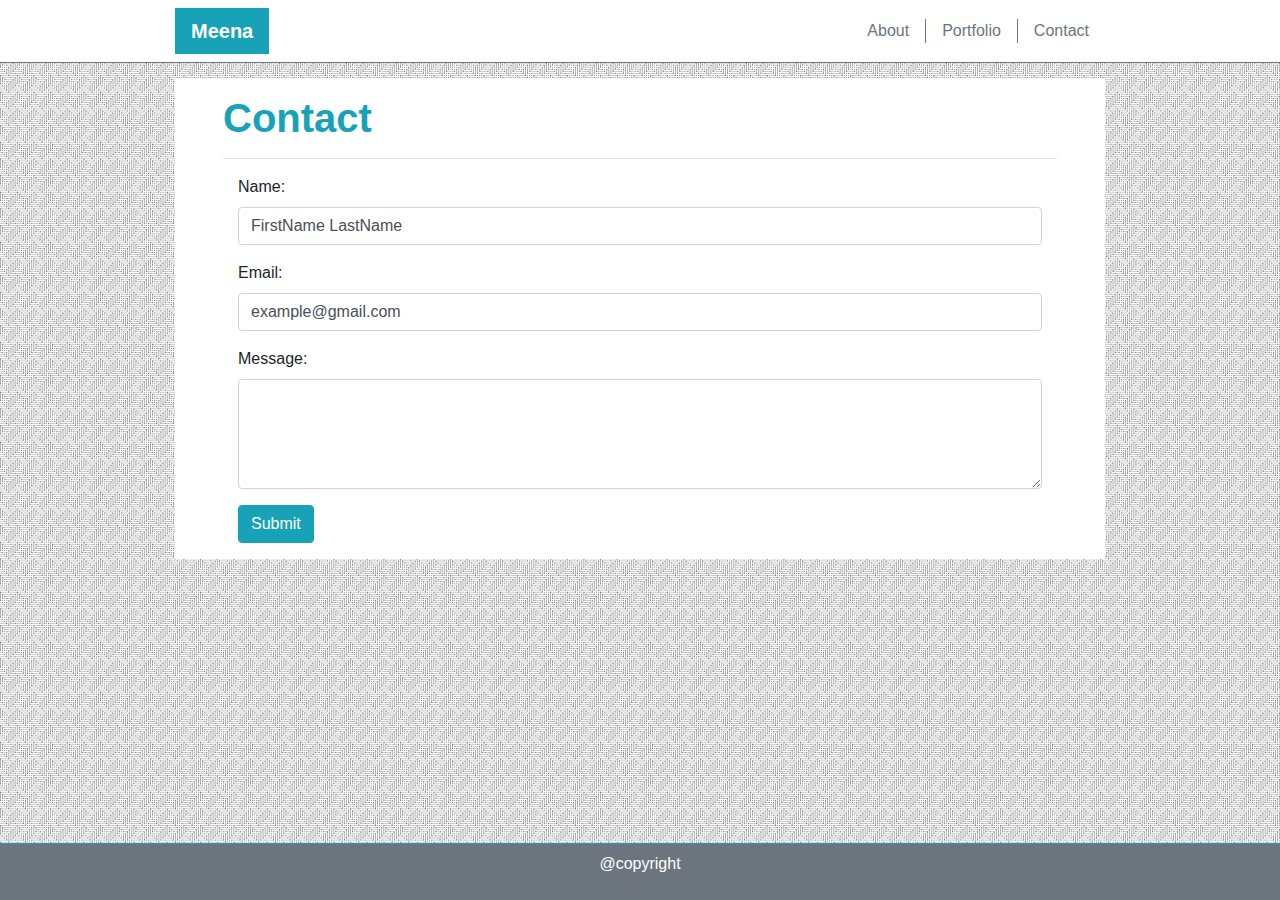
==== contact.html @ 79746aa3 "Update" ====
<!DOCTYPE html>
<html lang="en-us">

<head>
    <meta charset="UTF-8">
    <title>Contact</title>
    <link rel="stylesheet" href="https://stackpath.bootstrapcdn.com/bootstrap/4.3.1/css/bootstrap.min.css"
        integrity="sha384-ggOyR0iXCbMQv3Xipma34MD+dH/1fQ784/j6cY/iJTQUOhcWr7x9JvoRxT2MZw1T" crossorigin="anonymous">
</head>

<body background="assets/images/bg.png">
    <header
        class="navbar navbar-light bg-white mw-100 border border-secondary border-top-0 border-right-0 border-left-0"">
        <div class=" container" style="width: 960px">
        <a class="navbar-brand font-weight-bold bg-info text-white px-3 py-2" href="index.html">Meena</a>
        <nav class="navbar navbar-light bg-white mw-100">
            <a href="index.html" class="text-secondary">About</a>
            <a href="portfolio.html"
                class="text-secondary pl-3 ml-3 border border-secondary border-top-0 border-right-0 border-bottom-0">Portfolio</a>
            <a href="contact.html"
                class="text-secondary pl-3 ml-3 border border-secondary border-top-0 border-right-0 border-bottom-0">Contact</a>
        </nav>
        </div>
    </header>
    <div class="container" style="width: 960px">
        <section class="position-relative bg-white px-5 py-3" style="top: 15px">
            <h1 class="text-info font-weight-bold">Contact</h1>
            <hr>
            <form>
                <div class="container">
                    <div class="row">
                        <div class="col-md-12">
                            <div class="form-group">
                                <label>Name:</label> <br>
                                <input class="form-control" type="text" name="Name" value="FirstName LastName">
                            </div>
                        </div>
                    </div>
                    <div class="row">
                        <div class="col-md-12">
                            <div class="form-group">
                                <label>Email:</label><br>
                                <input class="form-control" type="text" name="Email" value="example@gmail.com">
                            </div>
                        </div>
                    </div>
                    <div class="row">
                        <div class="col-md-12">
                            <div class="form-group">
                                <label>Message:</label><br>
                                <textarea class="form-control" rows="4" cols="100"></textarea>
                            </div>
                        </div>
                    </div>
                    <div class="row">
                        <div class="col-md-12">
                            <input type="submit" class="btn btn-info" value="Submit">
                        </div>
                    </div>
            </form>
    </div>
    </section>
    </div>
    <footer
        class="page-footer bg-secondary text-white fixed-bottom border border-info border-left-0 border-bottom-0 border-right-0">
        <p class="footer-copyright text-center py-2">@copyright</p>
    </footer>
</body>

</html>
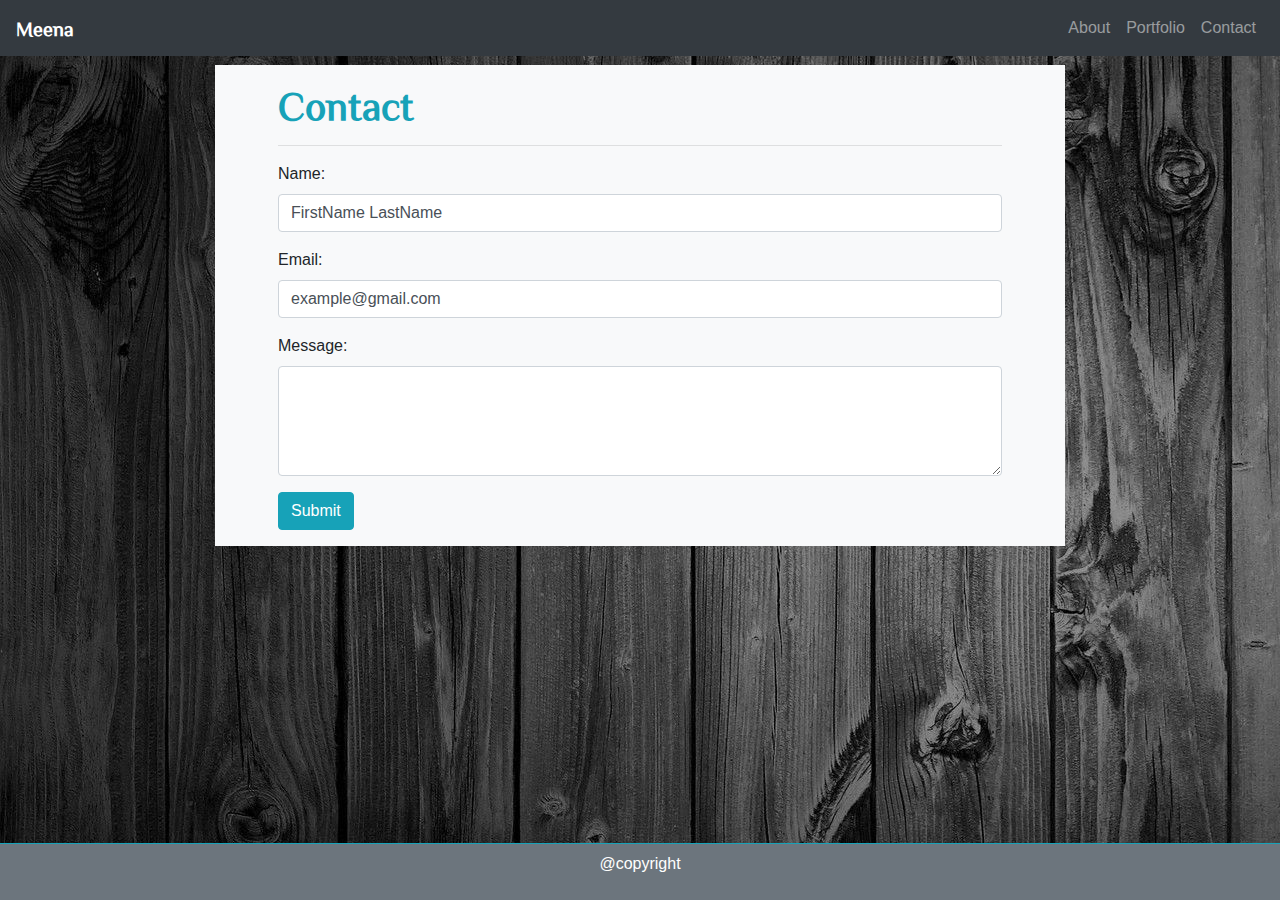
==== commit 7a684cd1: "Update" ====
--- a/contact.html
+++ b/contact.html
@@ -3,68 +3,70 @@
 
 <head>
     <meta charset="UTF-8">
+    <meta name="viewport" content="width=device-width">
     <title>Contact</title>
+    <link href="https://fonts.googleapis.com/css?family=ZCOOL+XiaoWei" rel="stylesheet">
     <link rel="stylesheet" href="https://stackpath.bootstrapcdn.com/bootstrap/4.3.1/css/bootstrap.min.css"
         integrity="sha384-ggOyR0iXCbMQv3Xipma34MD+dH/1fQ784/j6cY/iJTQUOhcWr7x9JvoRxT2MZw1T" crossorigin="anonymous">
+    <link rel="stylesheet" type="text/css" href="assets/css/style.css">
 </head>
 
-<body background="assets/images/bg.png">
-    <header
-        class="navbar navbar-light bg-white mw-100 border border-secondary border-top-0 border-right-0 border-left-0"">
-        <div class=" container" style="width: 960px">
-        <a class="navbar-brand font-weight-bold bg-info text-white px-3 py-2" href="index.html">Meena</a>
-        <nav class="navbar navbar-light bg-white mw-100">
-            <a href="index.html" class="text-secondary">About</a>
-            <a href="portfolio.html"
-                class="text-secondary pl-3 ml-3 border border-secondary border-top-0 border-right-0 border-bottom-0">Portfolio</a>
-            <a href="contact.html"
-                class="text-secondary pl-3 ml-3 border border-secondary border-top-0 border-right-0 border-bottom-0">Contact</a>
-        </nav>
+<body background="assets/images/bgimg.jpg">
+    <nav class="navbar fixed-top navbar-expand-md bg-dark navbar-dark">
+        <a class="navbar-brand brand font-weight-bold" href="index.html">Meena</a>
+
+        <button class="navbar-toggler" type="button" data-toggle="collapse" data-target="#collapsibleNavbar">
+            <span class="navbar-toggler-icon"></span>
+        </button>
+
+        <div class="collapse navbar-collapse" id="collapsibleNavbar">
+            <ul class="navbar-nav ml-auto">
+                <li class="nav-item">
+                    <a class="nav-link" href="index.html">About</a>
+                </li>
+                <li class="nav-item">
+                    <a class="nav-link" href="portfolio.html">Portfolio</a>
+                </li>
+                <li class="nav-item">
+                    <a class="nav-link" href="contact.html">Contact</a>
+                </li>
+            </ul>
         </div>
-    </header>
-    <div class="container" style="width: 960px">
-        <section class="position-relative bg-white px-5 py-3" style="top: 15px">
+    </nav>
+    <div id="mainCont" class="container bg-light">
+        <section class="position-relative px-5 py-3">
             <h1 class="text-info font-weight-bold">Contact</h1>
             <hr>
             <form>
-                <div class="container">
-                    <div class="row">
-                        <div class="col-md-12">
-                            <div class="form-group">
-                                <label>Name:</label> <br>
-                                <input class="form-control" type="text" name="Name" value="FirstName LastName">
-                            </div>
-                        </div>
-                    </div>
-                    <div class="row">
-                        <div class="col-md-12">
-                            <div class="form-group">
-                                <label>Email:</label><br>
-                                <input class="form-control" type="text" name="Email" value="example@gmail.com">
-                            </div>
-                        </div>
-                    </div>
-                    <div class="row">
-                        <div class="col-md-12">
-                            <div class="form-group">
-                                <label>Message:</label><br>
-                                <textarea class="form-control" rows="4" cols="100"></textarea>
-                            </div>
-                        </div>
-                    </div>
-                    <div class="row">
-                        <div class="col-md-12">
-                            <input type="submit" class="btn btn-info" value="Submit">
-                        </div>
-                    </div>
+                <div class="form-group">
+                    <label>Name:</label> <br>
+                    <input class="form-control" type="text" name="Name" value="FirstName LastName">
+                </div>
+                <div class="form-group">
+                    <label>Email:</label><br>
+                    <input class="form-control" type="text" name="Email" value="example@gmail.com">
+                </div>
+                <div class="form-group">
+                    <label>Message:</label><br>
+                    <textarea class="form-control" rows="4" cols="100"></textarea>
+                </div>
+                <input type="submit" class="btn btn-info" value="Submit">
             </form>
-    </div>
-    </section>
+        </section>
     </div>
     <footer
         class="page-footer bg-secondary text-white fixed-bottom border border-info border-left-0 border-bottom-0 border-right-0">
         <p class="footer-copyright text-center py-2">@copyright</p>
     </footer>
+    <script src="https://code.jquery.com/jquery-3.3.1.slim.min.js"
+        integrity="sha384-q8i/X+965DzO0rT7abK41JStQIAqVgRVzpbzo5smXKp4YfRvH+8abtTE1Pi6jizo"
+        crossorigin="anonymous"></script>
+    <script src="https://cdnjs.cloudflare.com/ajax/libs/popper.js/1.14.7/umd/popper.min.js"
+        integrity="sha384-UO2eT0CpHqdSJQ6hJty5KVphtPhzWj9WO1clHTMGa3JDZwrnQq4sF86dIHNDz0W1"
+        crossorigin="anonymous"></script>
+    <script src="https://stackpath.bootstrapcdn.com/bootstrap/4.3.1/js/bootstrap.min.js"
+        integrity="sha384-JjSmVgyd0p3pXB1rRibZUAYoIIy6OrQ6VrjIEaFf/nJGzIxFDsf4x0xIM+B07jRM"
+        crossorigin="anonymous"></script>
 </body>
 
 </html>--- a/assets/css/style.css
+++ b/assets/css/style.css
@@ -0,0 +1,10 @@
+h1, .brand {
+    font-family: 'ZCOOL XiaoWei', serif;
+}
+.container {
+    width: 850px;
+}
+#mainCont {
+    position: relative;
+    top: 65px;
+}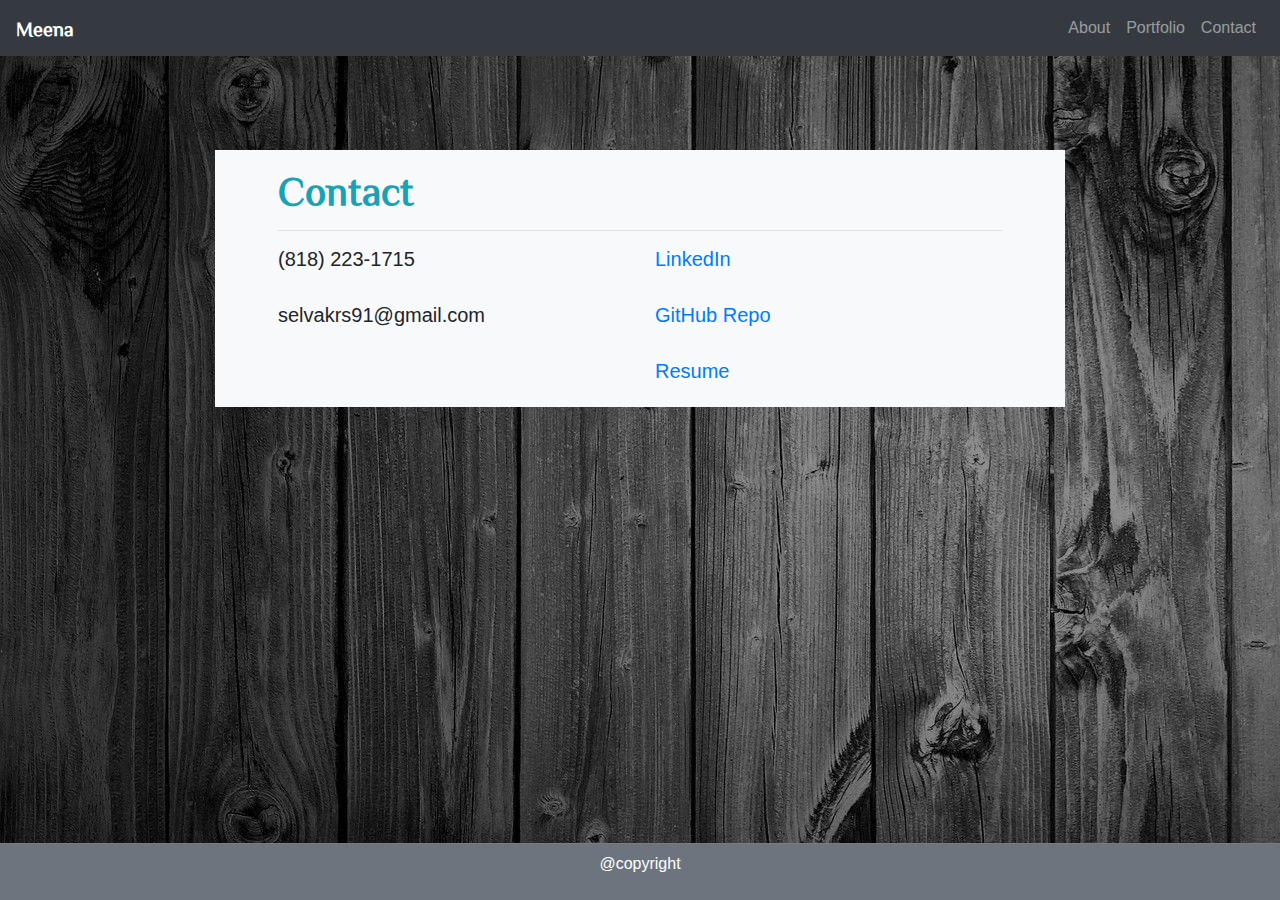
==== commit 92db5510: "update" ====
--- a/contact.html
+++ b/contact.html
@@ -9,6 +9,9 @@
     <link rel="stylesheet" href="https://stackpath.bootstrapcdn.com/bootstrap/4.3.1/css/bootstrap.min.css"
         integrity="sha384-ggOyR0iXCbMQv3Xipma34MD+dH/1fQ784/j6cY/iJTQUOhcWr7x9JvoRxT2MZw1T" crossorigin="anonymous">
     <link rel="stylesheet" type="text/css" href="assets/css/style.css">
+    <!-- Font Awesome -->
+    <link rel="stylesheet" href="https://use.fontawesome.com/releases/v5.8.2/css/all.css"
+        integrity="sha384-oS3vJWv+0UjzBfQzYUhtDYW+Pj2yciDJxpsK1OYPAYjqT085Qq/1cq5FLXAZQ7Ay" crossorigin="anonymous">
 </head>
 
 <body background="assets/images/bgimg.jpg">
@@ -33,25 +36,27 @@
             </ul>
         </div>
     </nav>
-    <div id="mainCont" class="container bg-light">
+    <div id="mainContMoveDown" class="container bg-light">
         <section class="position-relative px-5 py-3">
             <h1 class="text-info font-weight-bold">Contact</h1>
             <hr>
-            <form>
-                <div class="form-group">
-                    <label>Name:</label> <br>
-                    <input class="form-control" type="text" name="Name" value="FirstName LastName">
+            <div class="row">
+                <div class="col-md-6 col-xs-12">
+                    <h5><i class="fas fa-phone"></i> (818) 223-1715</h5><br>
+                    <h5><i class="fas fa-envelope-open-text"></i> selvakrs91@gmail.com</h5>
                 </div>
-                <div class="form-group">
-                    <label>Email:</label><br>
-                    <input class="form-control" type="text" name="Email" value="example@gmail.com">
+                <div class="col-md-6 col-xs-12">
+                    <h5><i class="fab fa-linkedin-in"></i><a class="lnk" href="https://www.linkedin.com/in/selvameena-s"
+                            target="_blank">
+                            LinkedIn</a></h5><br>
+                    <h5><i class="fab fa-github"></i><a href="https://github.com/ProgrammerSpace" class="lnk"
+                            target="_blank">
+                            GitHub Repo</a></h5><br>
+                    <h5><i class="far fa-file"></i><a
+                            href="https://drive.google.com/file/d/1XSx7oQv0PdZFOaQPda0nDdy0xMI4_mPp/view?usp=sharing"
+                            class="lnk" target="_blank"> Resume</a></h5>
                 </div>
-                <div class="form-group">
-                    <label>Message:</label><br>
-                    <textarea class="form-control" rows="4" cols="100"></textarea>
-                </div>
-                <input type="submit" class="btn btn-info" value="Submit">
-            </form>
+            </div>
         </section>
     </div>
     <footer
--- a/assets/css/style.css
+++ b/assets/css/style.css
@@ -2,9 +2,13 @@
     font-family: 'ZCOOL XiaoWei', serif;
 }
 .container {
-    width: 850px;
+    max-width: 850px;
 }
 #mainCont {
     position: relative;
     top: 65px;
+}
+#mainContMoveDown {
+    position: relative;
+    top: 150px;
 }